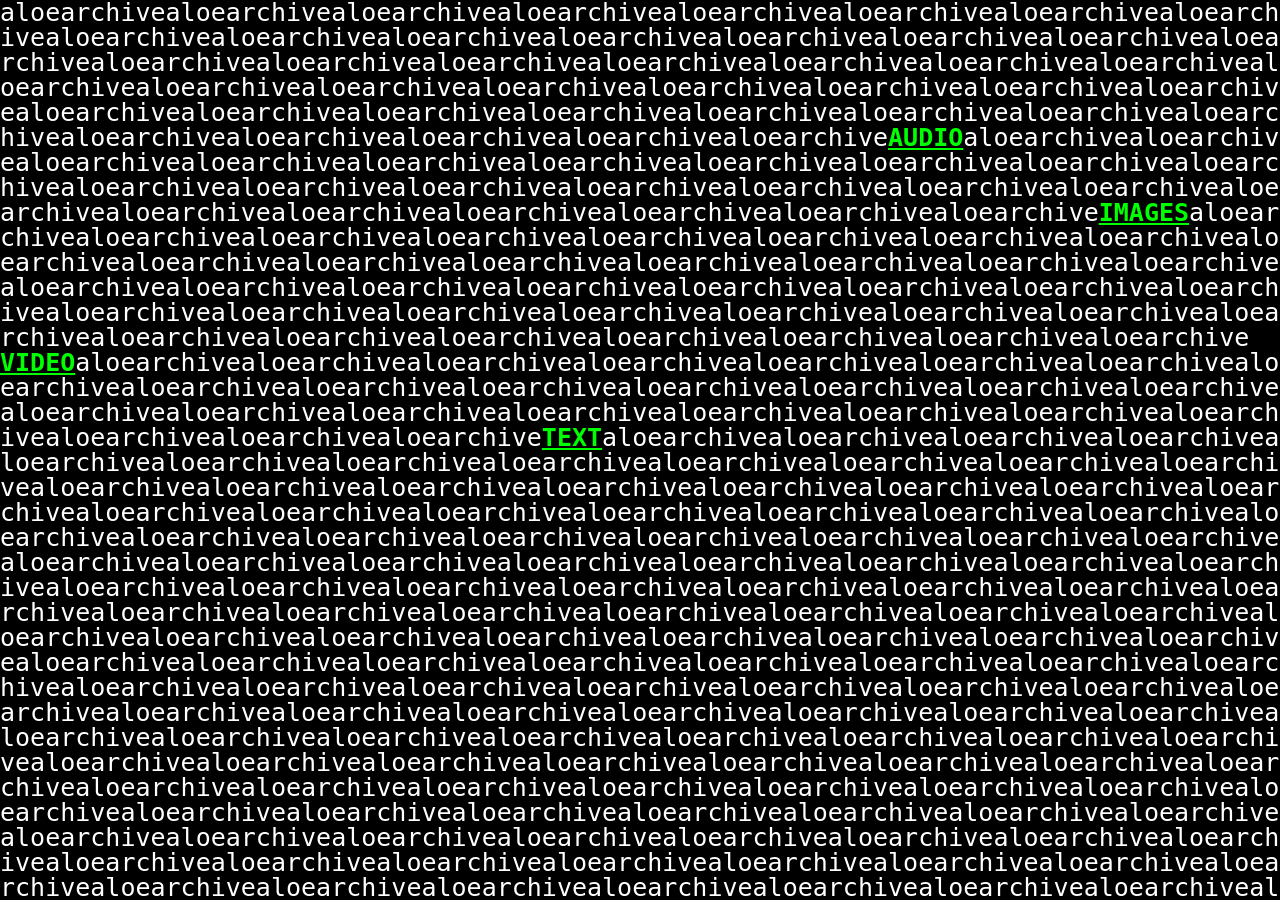
==== index.html @ 5e3507b2 "Update index.html" ====
<!doctype html>
<html lang="en-US">
	<head>
		<meta charset="utf-8" />
		<link rel="stylesheet" href="styles.css">
		<title>aloe archive</title>
	</head>
<body>
	<div id="wallpaper">[base64]<a href="audio/index.html">AUDIO</a>[base64]<a href="images/index.html">IMAGES</a>[base64]<a href="video/index.html">VIDEO</a>[base64]<a href="text/index.html">TEXT</a>[base64]</div>
	 
	</body>
</html>
---- styles.css ----
body {
	background-color: black;
	color: white;
	margin: 20px;
}

html, body {
	height: 100%;
	margin: 0;
	padding: 0;
	overflow: hidden;
}

#wallpaper {
	font-family: monospace;
	color: white;
	font-size: 25px;
	line-height: 1;
	
	width: 100vw;
	height: 100vh;
	
	overflow: hidden;
	
	white-space: normal;
	word-break: break-word;
}

#wallpaper a {
	color: lime;
	font-weight: bold;
	text-decoration: underline;
	white-space: nowrap;
	display: inline;
}
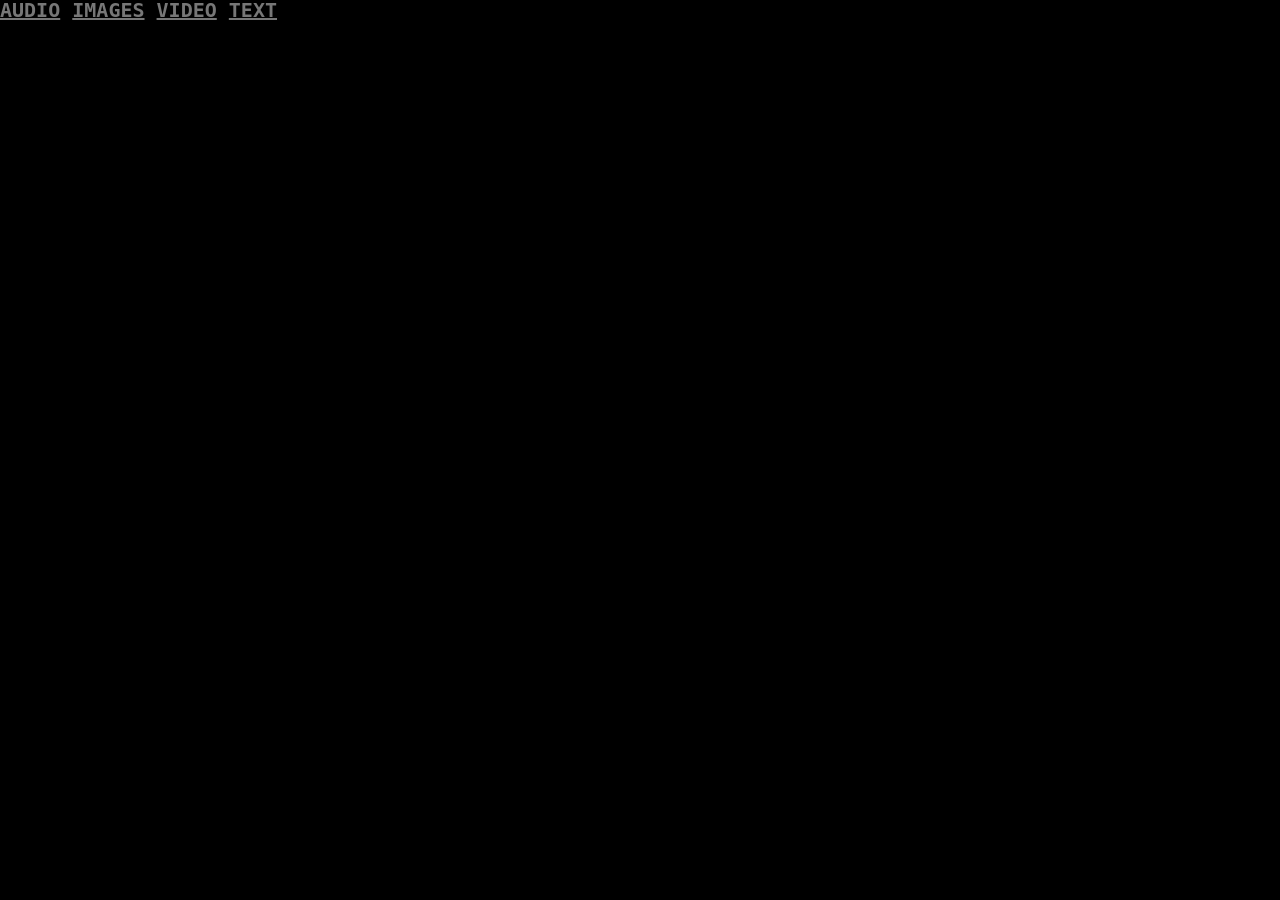
==== commit 019c9086: "delete" ====
--- a/index.html
+++ b/index.html
@@ -6,7 +6,14 @@
 		<title>aloe archive</title>
 	</head>
 <body>
-	<div id="wallpaper">[base64]<a href="audio/index.html">AUDIO</a>[base64]<a href="images/index.html">IMAGES</a>[base64]<a href="video/index.html">VIDEO</a>[base64]<a href="text/index.html">TEXT</a>[base64]</div>
+	<div id="wallpaper">
+		
+		<a href="audio/index.html">AUDIO</a>
+		<a href="images/index.html">IMAGES</a>
+		<a href="video/index.html">VIDEO</a>
+		<a href="text/index.html">TEXT</a>
+	
+	</div>
 	 
 	</body>
 </html>
--- a/styles.css
+++ b/styles.css
@@ -14,7 +14,7 @@
 #wallpaper {
 	font-family: monospace;
 	color: white;
-	font-size: 25px;
+	font-size: 20px;
 	line-height: 1;
 	
 	width: 100vw;
@@ -27,9 +27,8 @@
 }
 
 #wallpaper a {
-	color: lime;
+	color: #777;
 	font-weight: bold;
-	text-decoration: underline;
 	white-space: nowrap;
 	display: inline;
 }
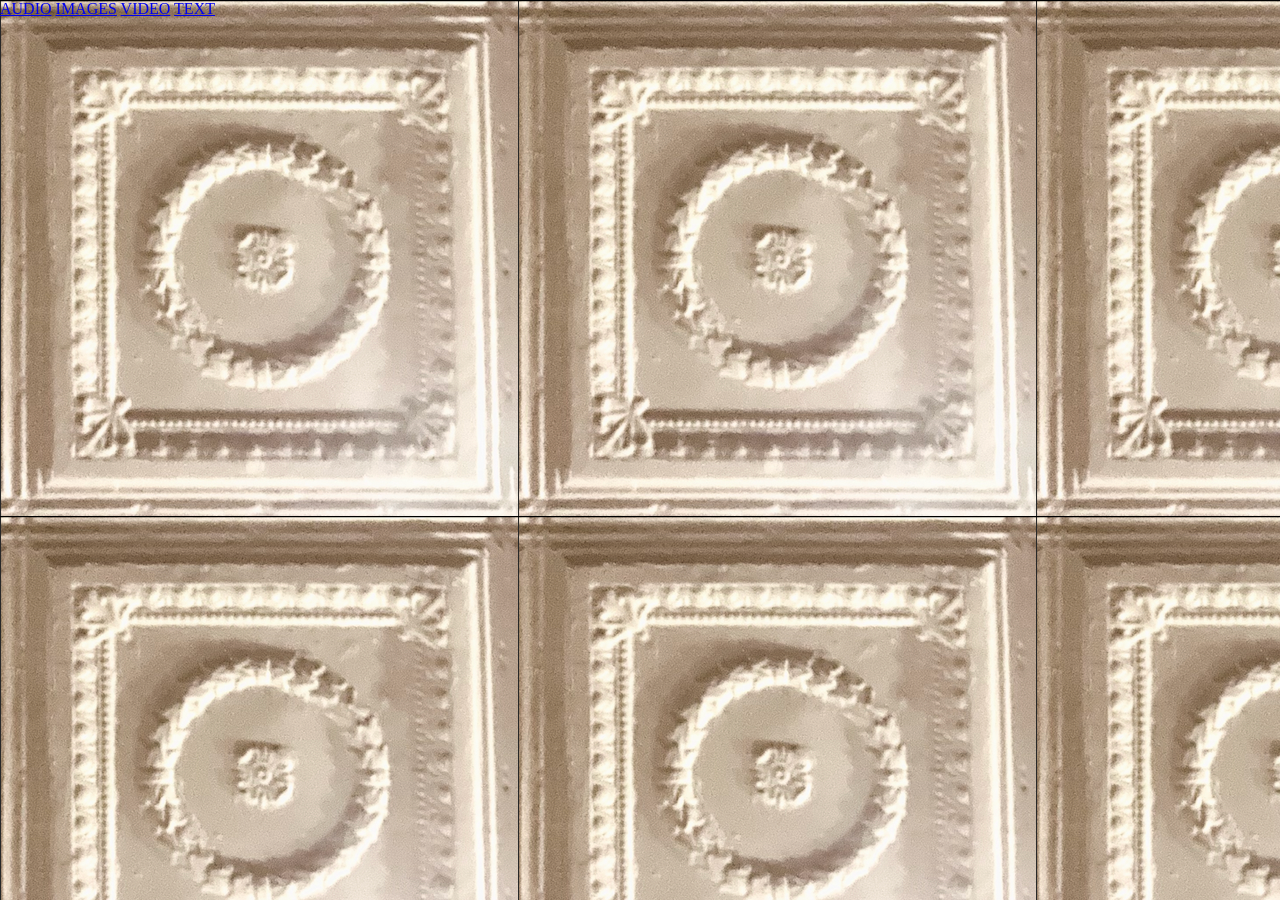
==== commit 3f1107fa: "Update index.html" ====
--- a/index.html
+++ b/index.html
@@ -6,14 +6,11 @@
 		<title>aloe archive</title>
 	</head>
 <body>
-	<div id="wallpaper">
-		
+
 		<a href="audio/index.html">AUDIO</a>
 		<a href="images/index.html">IMAGES</a>
 		<a href="video/index.html">VIDEO</a>
 		<a href="text/index.html">TEXT</a>
-	
-	</div>
 	 
 	</body>
 </html>
--- a/styles.css
+++ b/styles.css
@@ -1,6 +1,8 @@
 body {
-	background-color: black;
-	color: white;
+	background-image: url("background.png");
+	background-repeat: repeat;
+	background-size auto;
+	background-position: top left;
 	margin: 20px;
 }
 
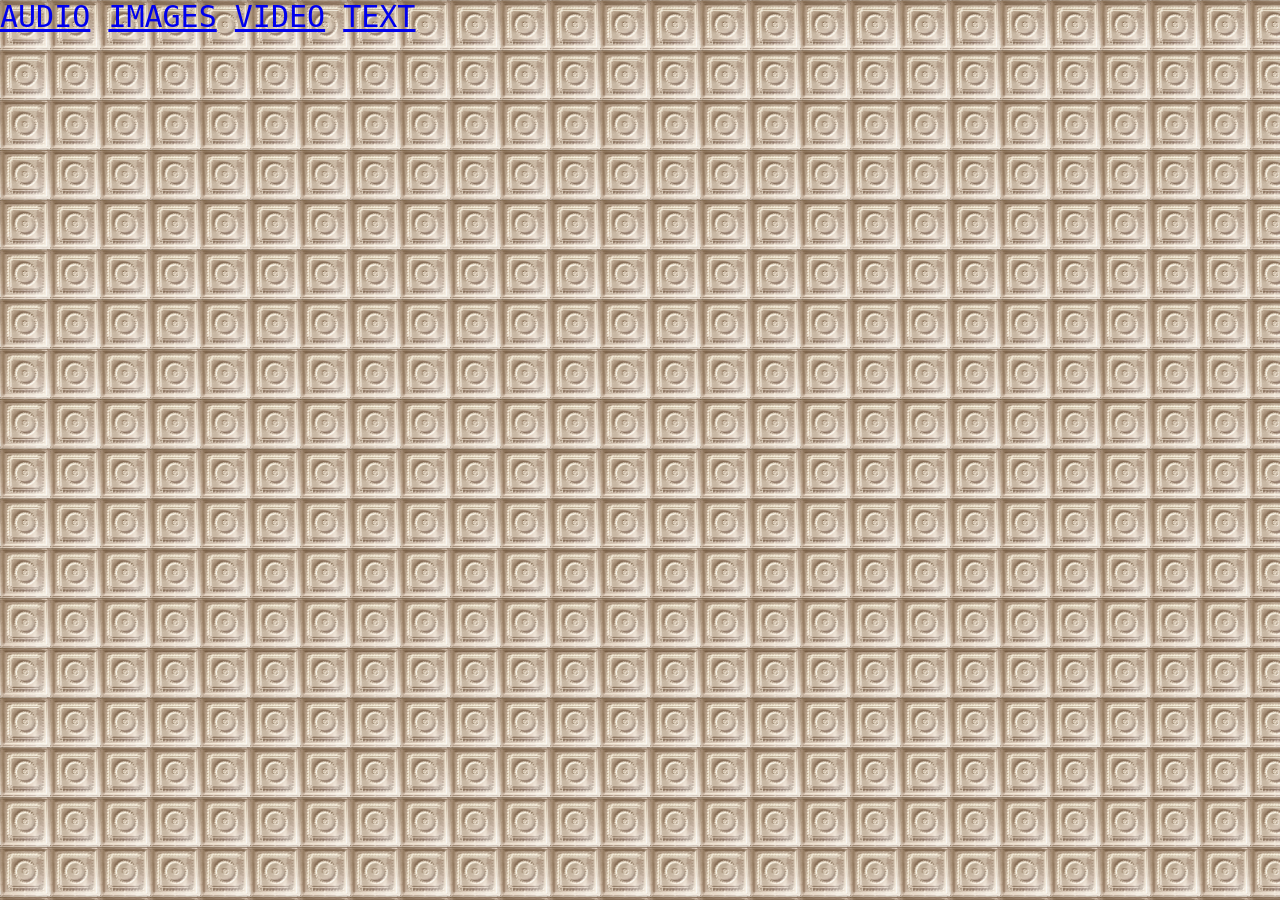
==== commit c7d18f3b: "css" ====
--- a/index.html
+++ b/index.html
@@ -6,11 +6,15 @@
 		<title>aloe archive</title>
 	</head>
 <body>
-
+	
+<div id="wallpaper">
+		
 		<a href="audio/index.html">AUDIO</a>
 		<a href="images/index.html">IMAGES</a>
 		<a href="video/index.html">VIDEO</a>
 		<a href="text/index.html">TEXT</a>
+		
+	 </div>
 	 
 	</body>
 </html>
--- a/styles.css
+++ b/styles.css
@@ -1,7 +1,7 @@
 body {
 	background-image: url("background.png");
 	background-repeat: repeat;
-	background-size auto;
+	background-size: 50px;
 	background-position: top left;
 	margin: 20px;
 }
@@ -10,27 +10,12 @@
 	height: 100%;
 	margin: 0;
 	padding: 0;
-	overflow: hidden;
+	
 }
 
 #wallpaper {
 	font-family: monospace;
-	color: white;
-	font-size: 20px;
-	line-height: 1;
-	
-	width: 100vw;
-	height: 100vh;
-	
-	overflow: hidden;
-	
-	white-space: normal;
-	word-break: break-word;
-}
-
-#wallpaper a {
-	color: #777;
-	font-weight: bold;
-	white-space: nowrap;
-	display: inline;
-}+	color: purple;
+	font-size: 30px;
+	line-height: 1.1;
+	
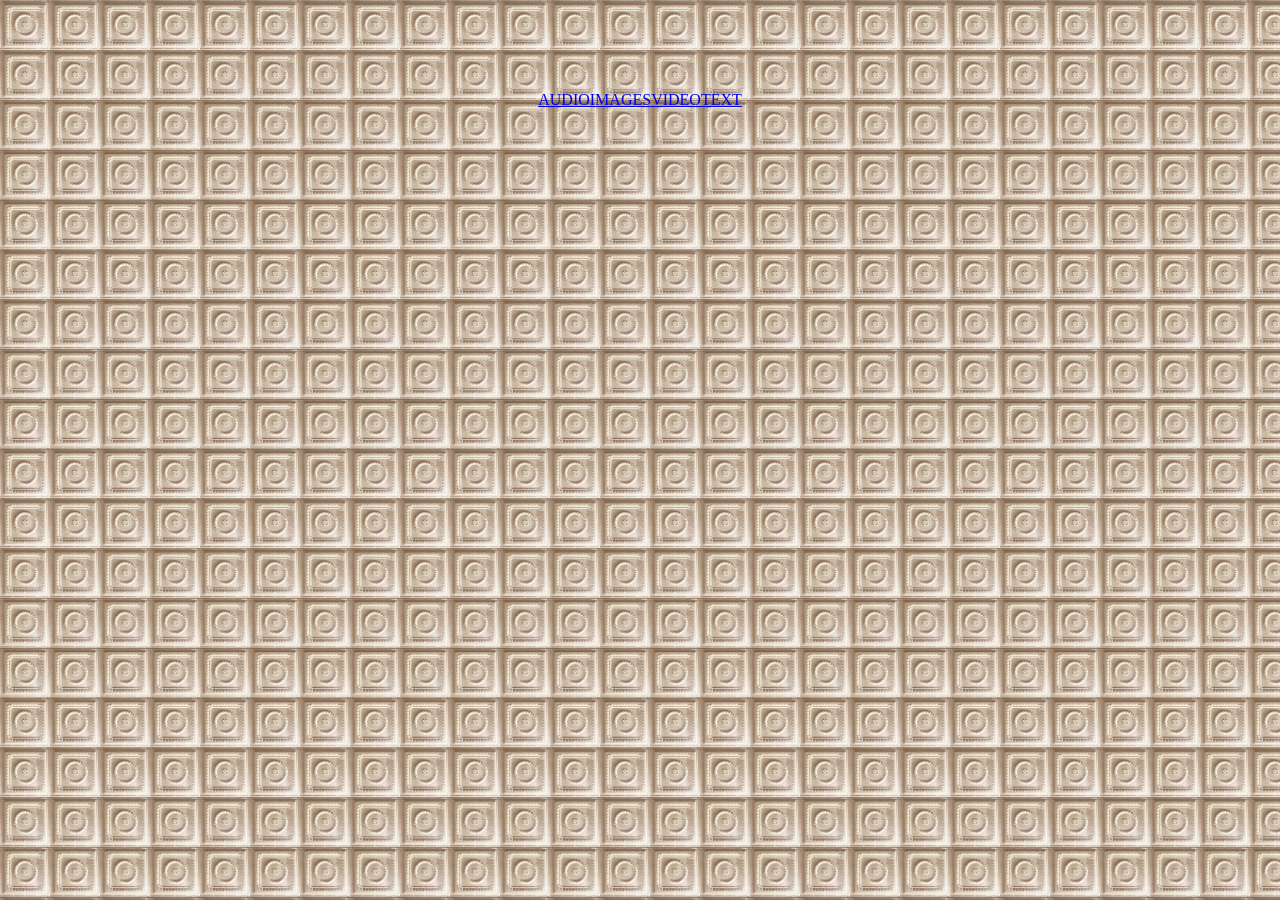
==== commit febecc5a: "css" ====
--- a/index.html
+++ b/index.html
@@ -7,7 +7,7 @@
 	</head>
 <body>
 	
-<div id="wallpaper">
+<div class="container">
 		
 		<a href="audio/index.html">AUDIO</a>
 		<a href="images/index.html">IMAGES</a>
--- a/styles.css
+++ b/styles.css
@@ -13,9 +13,10 @@
 	
 }
 
-#wallpaper {
-	font-family: monospace;
-	color: purple;
-	font-size: 30px;
-	line-height: 1.1;
-	+.container {
+	display: flex;
+	justify-content: center;
+	align-items: center;
+	height: 200px;
+	
+}
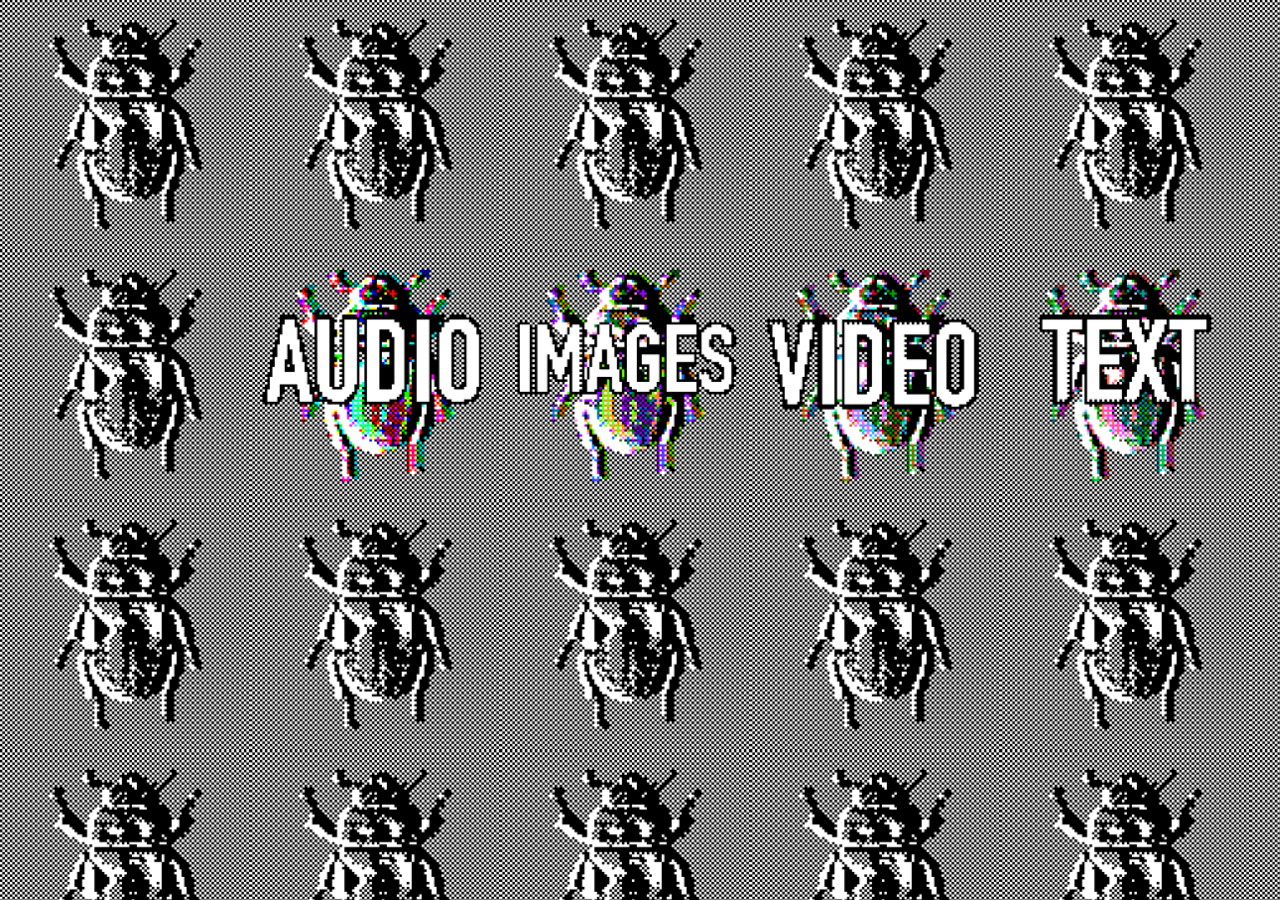
==== commit 8cccaff3: "beetlelinks" ====
--- a/index.html
+++ b/index.html
@@ -6,15 +6,12 @@
 		<title>aloe archive</title>
 	</head>
 <body>
-	
-<div class="container">
 		
-		<a href="audio/index.html">AUDIO</a>
-		<a href="images/index.html">IMAGES</a>
-		<a href="video/index.html">VIDEO</a>
-		<a href="text/index.html">TEXT</a>
+		<a href="audio/index.html" class="beetle beetle-audio"> </a>
+		<a href="images/index.html" class="beetle beetle-images"> </a>
+		<a href="video/index.html" class="beetle beetle-video"> </a>
+		<a href="text/index.html" class="beetle beetle-text"> </a>
 		
-	 </div>
 	 
-	</body>
+</body>
 </html>
--- a/styles.css
+++ b/styles.css
@@ -1,9 +1,10 @@
 body {
-	background-image: url("background.png");
+	background-image: url("/media/beetle.PNG");
 	background-repeat: repeat;
-	background-size: 50px;
+	background-size: 250px;
 	background-position: top left;
 	margin: 20px;
+	position: relative;
 }
 
 html, body {
@@ -13,10 +14,35 @@
 	
 }
 
-.container {
-	display: flex;
-	justify-content: center;
-	align-items: center;
-	height: 200px;
-	
-}+.beetle {
+	position: absolute;
+	width: 250px;
+	height: 250px;
+	background-size: cover;
+}
+
+.beetle-audio {
+	background-image: url("/media/beetleaudio.PNG");
+	top: 250px;
+	left: 250px;
+}
+
+.beetle-images {
+	background-image: url("/media/beetleimages.PNG");
+	top: 250px;
+	left: 500px;
+}
+
+.beetle-video {
+	background-image: url("/media/beetlevideo.PNG");
+	top: 250px;
+	left: 750px;
+}
+
+
+.beetle-text {
+	background-image: url("/media/beetletext.PNG");
+	top: 250px;
+	left: 1000px;
+}
+
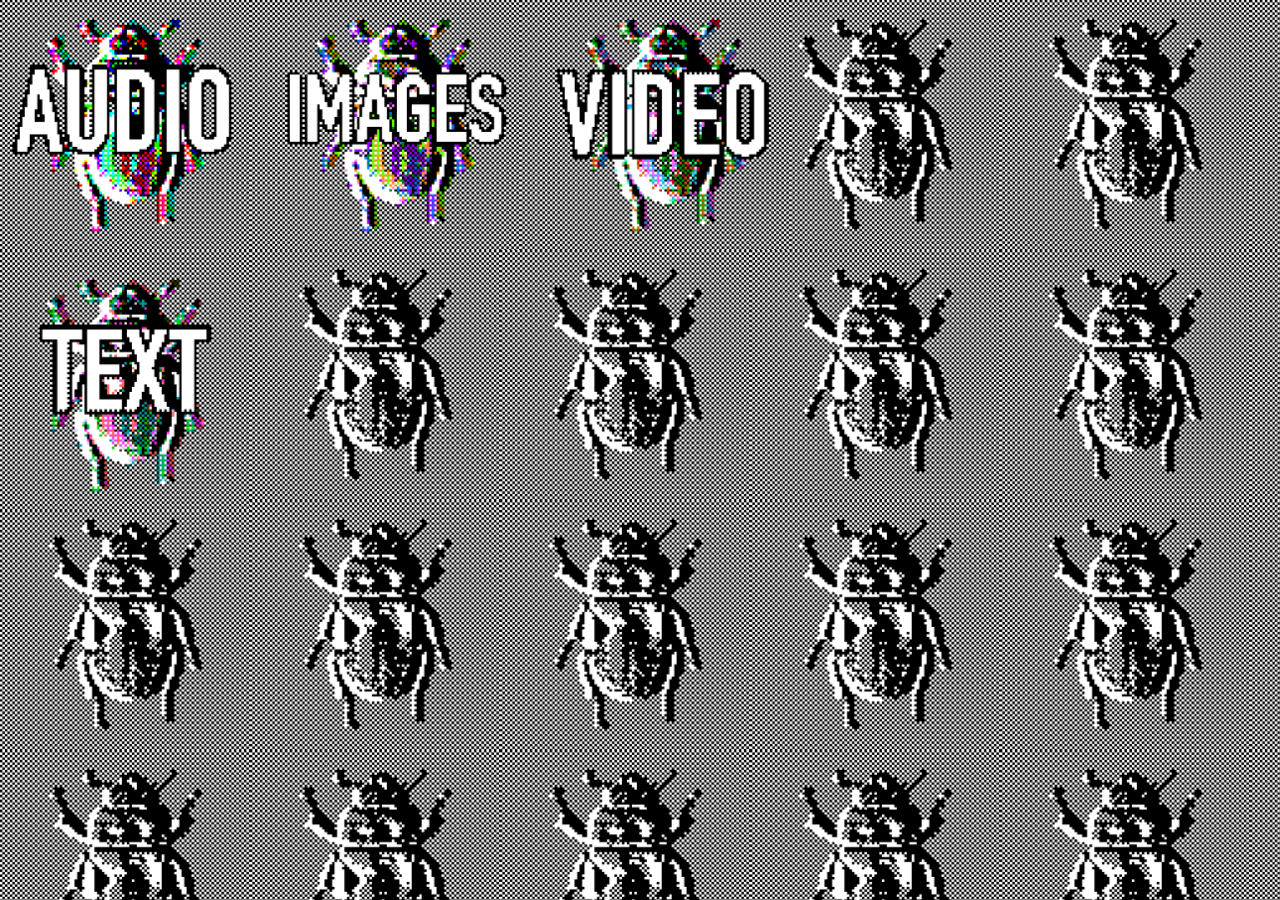
==== commit e6658215: "grid" ====
--- a/index.html
+++ b/index.html
@@ -7,11 +7,12 @@
 	</head>
 <body>
 		
+	<div class="buttons">
 		<a href="audio/index.html" class="beetle beetle-audio"> </a>
 		<a href="images/index.html" class="beetle beetle-images"> </a>
 		<a href="video/index.html" class="beetle beetle-video"> </a>
 		<a href="text/index.html" class="beetle beetle-text"> </a>
-		
+	</div>	
 	 
 </body>
 </html>
--- a/styles.css
+++ b/styles.css
@@ -4,7 +4,14 @@
 	background-size: 250px;
 	background-position: top left;
 	margin: 20px;
-	position: relative;
+
+}
+
+.buttons {
+	display: grid;
+	grid-template-columns: repeat(auto-fit, minmax(250px, 1fr));
+	gap: 10px;
+	max-width: 800px;
 }
 
 html, body {
@@ -15,7 +22,6 @@
 }
 
 .beetle {
-	position: absolute;
 	width: 250px;
 	height: 250px;
 	background-size: cover;
@@ -23,26 +29,18 @@
 
 .beetle-audio {
 	background-image: url("/media/beetleaudio.PNG");
-	top: 250px;
-	left: 250px;
 }
 
 .beetle-images {
 	background-image: url("/media/beetleimages.PNG");
-	top: 250px;
-	left: 500px;
 }
 
 .beetle-video {
 	background-image: url("/media/beetlevideo.PNG");
-	top: 250px;
-	left: 750px;
 }
 
 
 .beetle-text {
 	background-image: url("/media/beetletext.PNG");
-	top: 250px;
-	left: 1000px;
 }
 
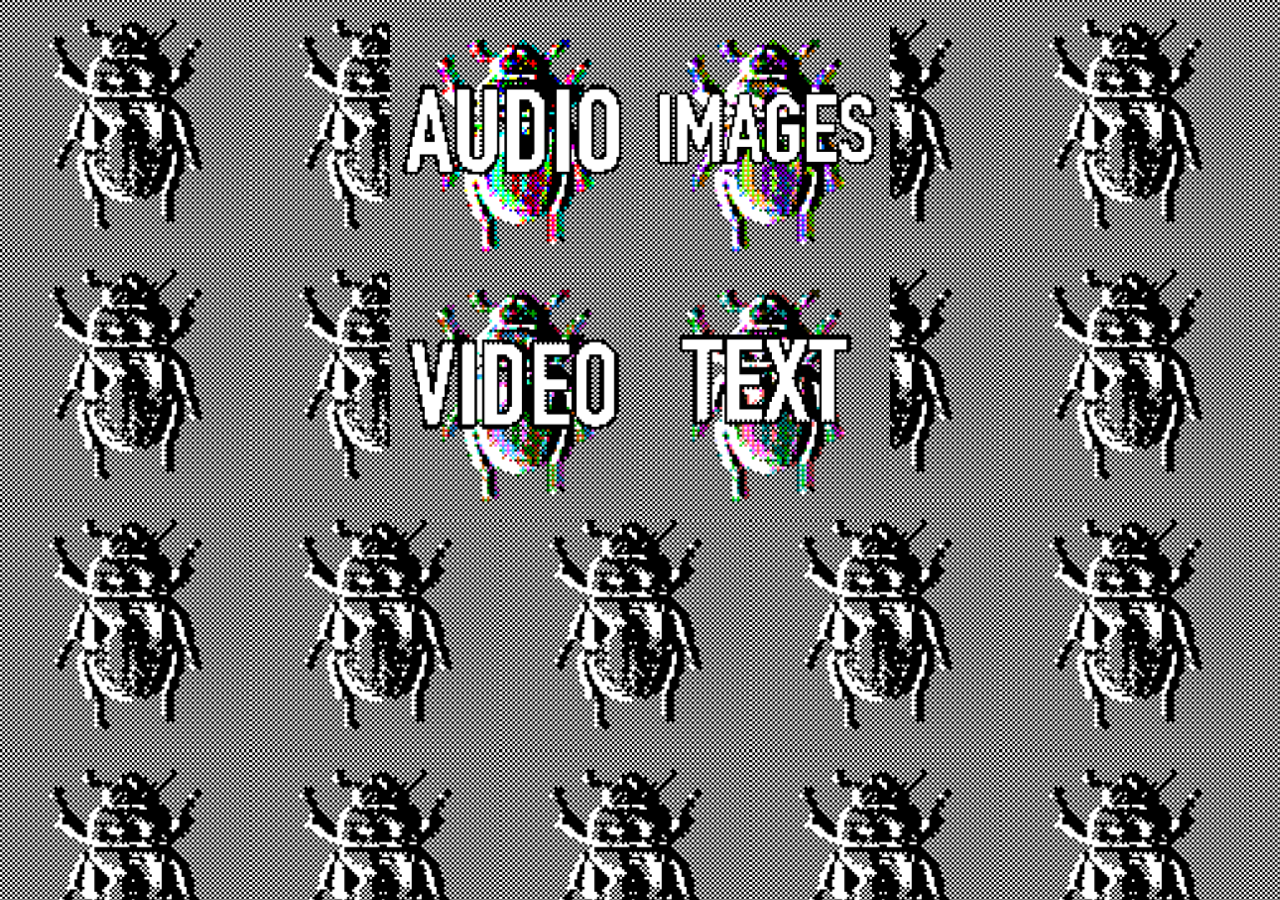
==== commit fd4e8540: "grid" ====
--- a/index.html
+++ b/index.html
@@ -7,7 +7,7 @@
 	</head>
 <body>
 		
-	<div class="buttons">
+	<div class="button-area">
 		<a href="audio/index.html" class="beetle beetle-audio"> </a>
 		<a href="images/index.html" class="beetle beetle-images"> </a>
 		<a href="video/index.html" class="beetle beetle-video"> </a>
--- a/styles.css
+++ b/styles.css
@@ -7,21 +7,16 @@
 
 }
 
-.buttons {
-	display: grid;
-	grid-template-columns: repeat(auto-fit, minmax(250px, 1fr));
-	gap: 10px;
-	max-width: 800px;
+.button-area {
+	position: relative;
+	width: 500px;
+	height: 500px;
+	margin: 0 auto;
 }
 
-html, body {
-	height: 100%;
-	margin: 0;
-	padding: 0;
-	
-}
 
 .beetle {
+	position: absolute;
 	width: 250px;
 	height: 250px;
 	background-size: cover;
@@ -29,18 +24,32 @@
 
 .beetle-audio {
 	background-image: url("/media/beetleaudio.PNG");
+	top: 0;
+	left: 0;
 }
 
 .beetle-images {
 	background-image: url("/media/beetleimages.PNG");
+	top: 0;
+	left: 250px;
 }
 
 .beetle-video {
 	background-image: url("/media/beetlevideo.PNG");
+	top: 250px;
+	left: 0;
 }
 
 
 .beetle-text {
 	background-image: url("/media/beetletext.PNG");
+	top: 250px;
+	left: 250px;
 }
 
+@media (max-width: 600px) {
+	.button-area {
+		transform: scale(0.6);
+		transform-origin: top left;
+	}
+}
